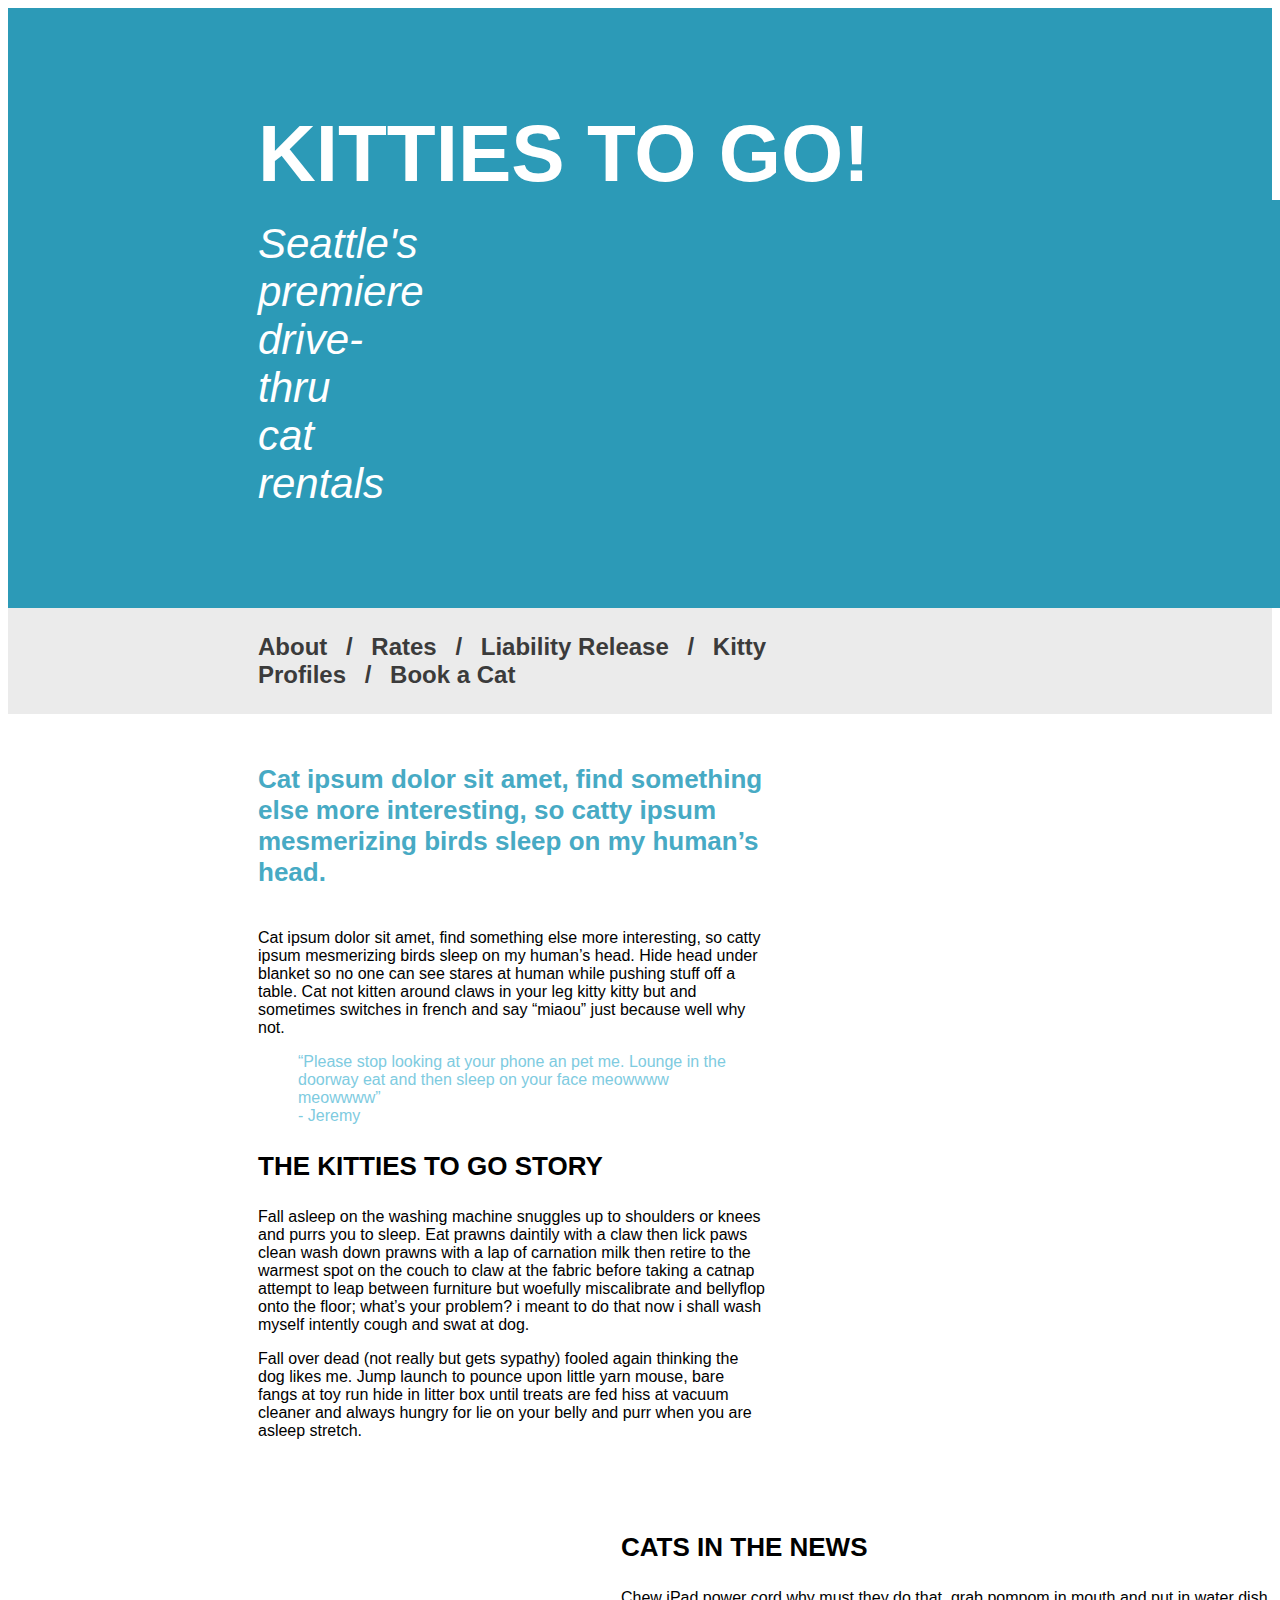
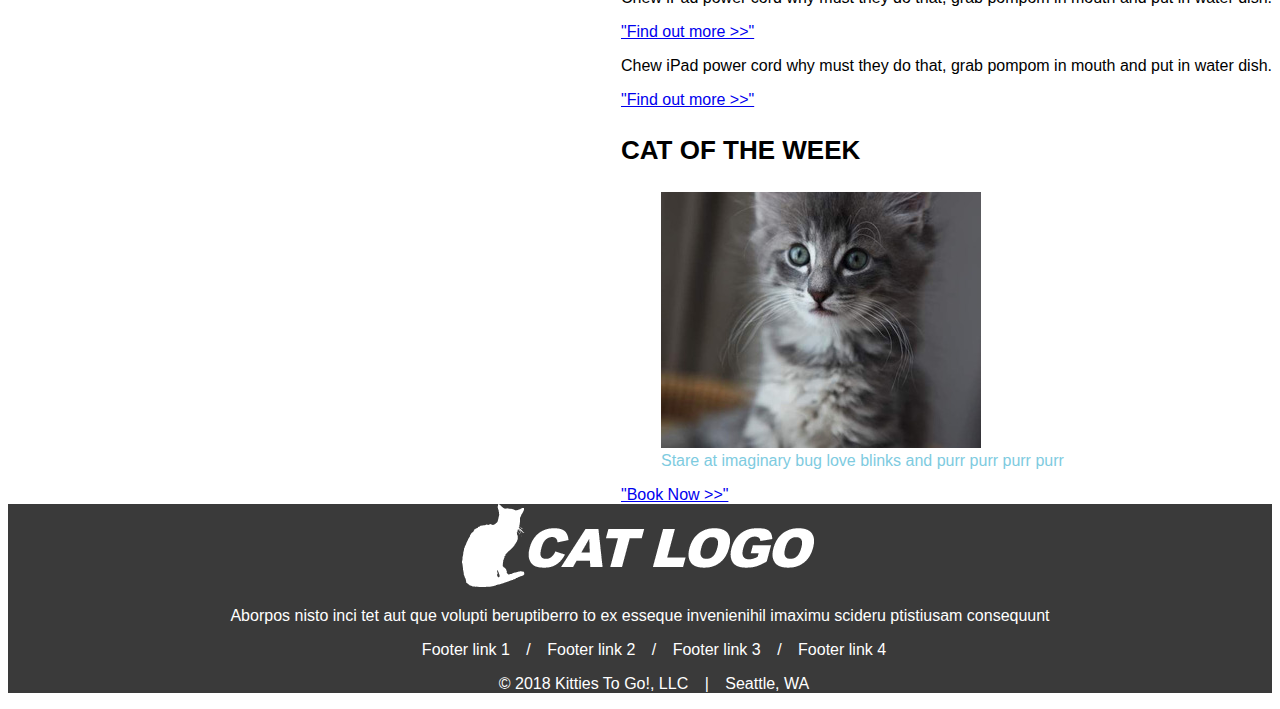
==== index.html @ 93c9920f "added and created all files and started building first page" ====
<!DOCTYPE html>
<html lang="en" dir="ltr">
  <head>
    <meta charset="utf-8">
    <title>Kitties To Go!</title>
    <link rel="stylesheet" type="text/css" href="styles/stylesheet.css">
  </head>
  <body>
  <h1 class="top-banner-1">KITTIES TO GO!</h1>
  <h2 class="top-banner-2">Seattle's premiere drive-thru cat rentals</h2>

  <ul class="sub-banner">
    <li>About</li>
    <li>/</li>
    <li>Rates</li>
    <li>/</li>
    <li>Liability Release</li>
    <li>/</li>
    <li>Kitty Profiles</li>
    <li>/</li>
    <li>Book a Cat</li>
  </ul>

  <section class="column-1">
    <h3 class="first-heading">
      Cat ipsum dolor sit amet, find something else more interesting, so catty ipsum mesmerizing birds sleep on my human’s head.
    </h3>
      <p>Cat ipsum dolor sit amet, find something else more interesting, so catty ipsum mesmerizing birds sleep on my human’s head.
      Hide head under blanket so no one can see stares at human while pushing stuff off a table. Cat not kitten around claws in your
      leg kitty kitty but and sometimes switches in french and say “miaou” just because well why not.
      </p>
      <figure>
        <q>Please stop looking at your phone an pet me. Lounge in the doorway eat and then sleep on your face meowwww meowwww</q>
        <figcaption>- Jeremy</figcaption>
      </figure>
    <h3>THE KITTIES TO GO STORY</h3>
      <article>
        <p>
          Fall asleep on the washing machine snuggles up to shoulders or knees and purrs you to sleep.
          Eat prawns daintily with a claw then lick paws clean wash down prawns with a lap of carnation milk
          then retire to the warmest spot on the couch to claw at the fabric before taking a catnap attempt to
          leap between furniture but woefully miscalibrate and bellyflop onto the floor; what’s your problem? i
          meant to do that now i shall wash myself intently cough and swat at dog.
        </p>
        <p>
          Fall over dead (not really but gets sypathy) fooled again thinking the dog likes me. Jump launch to pounce
          upon little yarn mouse, bare fangs at toy run hide in litter box until treats are fed hiss at vacuum cleaner and
          always hungry for lie on your belly and purr when you are asleep stretch.
        </p>
      </article>
    </section>

<aside class="column-2">
  <section>
    <h3>CATS IN THE NEWS</h3>
      <p>Chew iPad power cord why must they do that, grab pompom in mouth and put in water dish.</p>
      <a href="#">"Find out more >>"</a>
      <p>Chew iPad power cord why must they do that, grab pompom in mouth and put in water dish.</p>
      <a href="#">"Find out more >>"</a>
   </section>
   <section>
     <h3>CAT OF THE WEEK</h3>
     <p></p>
     <figure>
       <img src="images/sidebar-image.jpg" alt="The face and chest of a gray tabby kitten with wide open eyes.">
       <figcaption>Stare at imaginary bug love blinks and purr purr purr purr</figcaption>
     </figure>
     <a href="#">"Book Now >>"</a>
   </section>
</aside>
  </body>
  <footer>
    <img src="images/cat-logo.png">
    <p>Aborpos nisto inci tet aut que volupti beruptiberro to ex esseque invenienihil imaximu scideru ptistiusam consequunt</p>
    <ul>
      <li>Footer link 1</li>
      <li>/</li>
      <li>Footer link 2</li>
      <li>/</li>
      <li>Footer link 3</li>
      <li>/</li>
      <li>Footer link 4</li>
    </ul>

    <ul>
      <li>© 2018 Kitties To Go!, LLC</li>
      <li>|</li>
      <li>Seattle, WA</li>
    </ul>
  </footer>
</html>
---- styles/stylesheet.css ----
* {font-family: Helvetica, Arial, sans-serif;}

.top-banner-1 {
  box-sizing: border-box;
  background-color: #2c9ab7;
  padding: 100px 400px 0px 250px;
  margin: 0rem;}

.top-banner-2 {
  box-sizing: border-box;
  background-color: #2c9ab7;
  padding: 20px 1050px 100px 250px;
  margin: 0rem;}

.sub-banner {
  box-sizing: border-box;
  background-color: #ebebeb;
  padding: 25px 400px 25px 250px;
  margin: 0rem;
  font-size: 24px;
  font-weight: bold;
  color: #3b3b3b;}

.first-heading {
  color: #47aac4;
  box-sizing: border-box;
  padding-top: 50px;
  padding-bottom: 25px;
  margin: 0rem;}

.column-1 {
  box-sizing: border-box;
  float: left;
  padding: 0px 0px 50px 250px;
  width: 60%;
}

.column-2 {
  box-sizing: border-box;
  float: right;
  padding-right: 250px
  width: 30%;}

h1 {
  font-size: 80px;
  color: #ffffff;
}

h2 {
  font-size: 42px;
  font-style: italic;
  font-weight: lighter;
  color: #ffffff;
}

h3 {
  font-size: 26px;
  font-weight: bold;}

li {
  display: inline;
  margin-right: 12px;}

figure {
  color: #7ecbdf;}

footer {
  clear: both;
  background-color: #3a3a3a;
  color: #ffffff;
  text-align: center;}
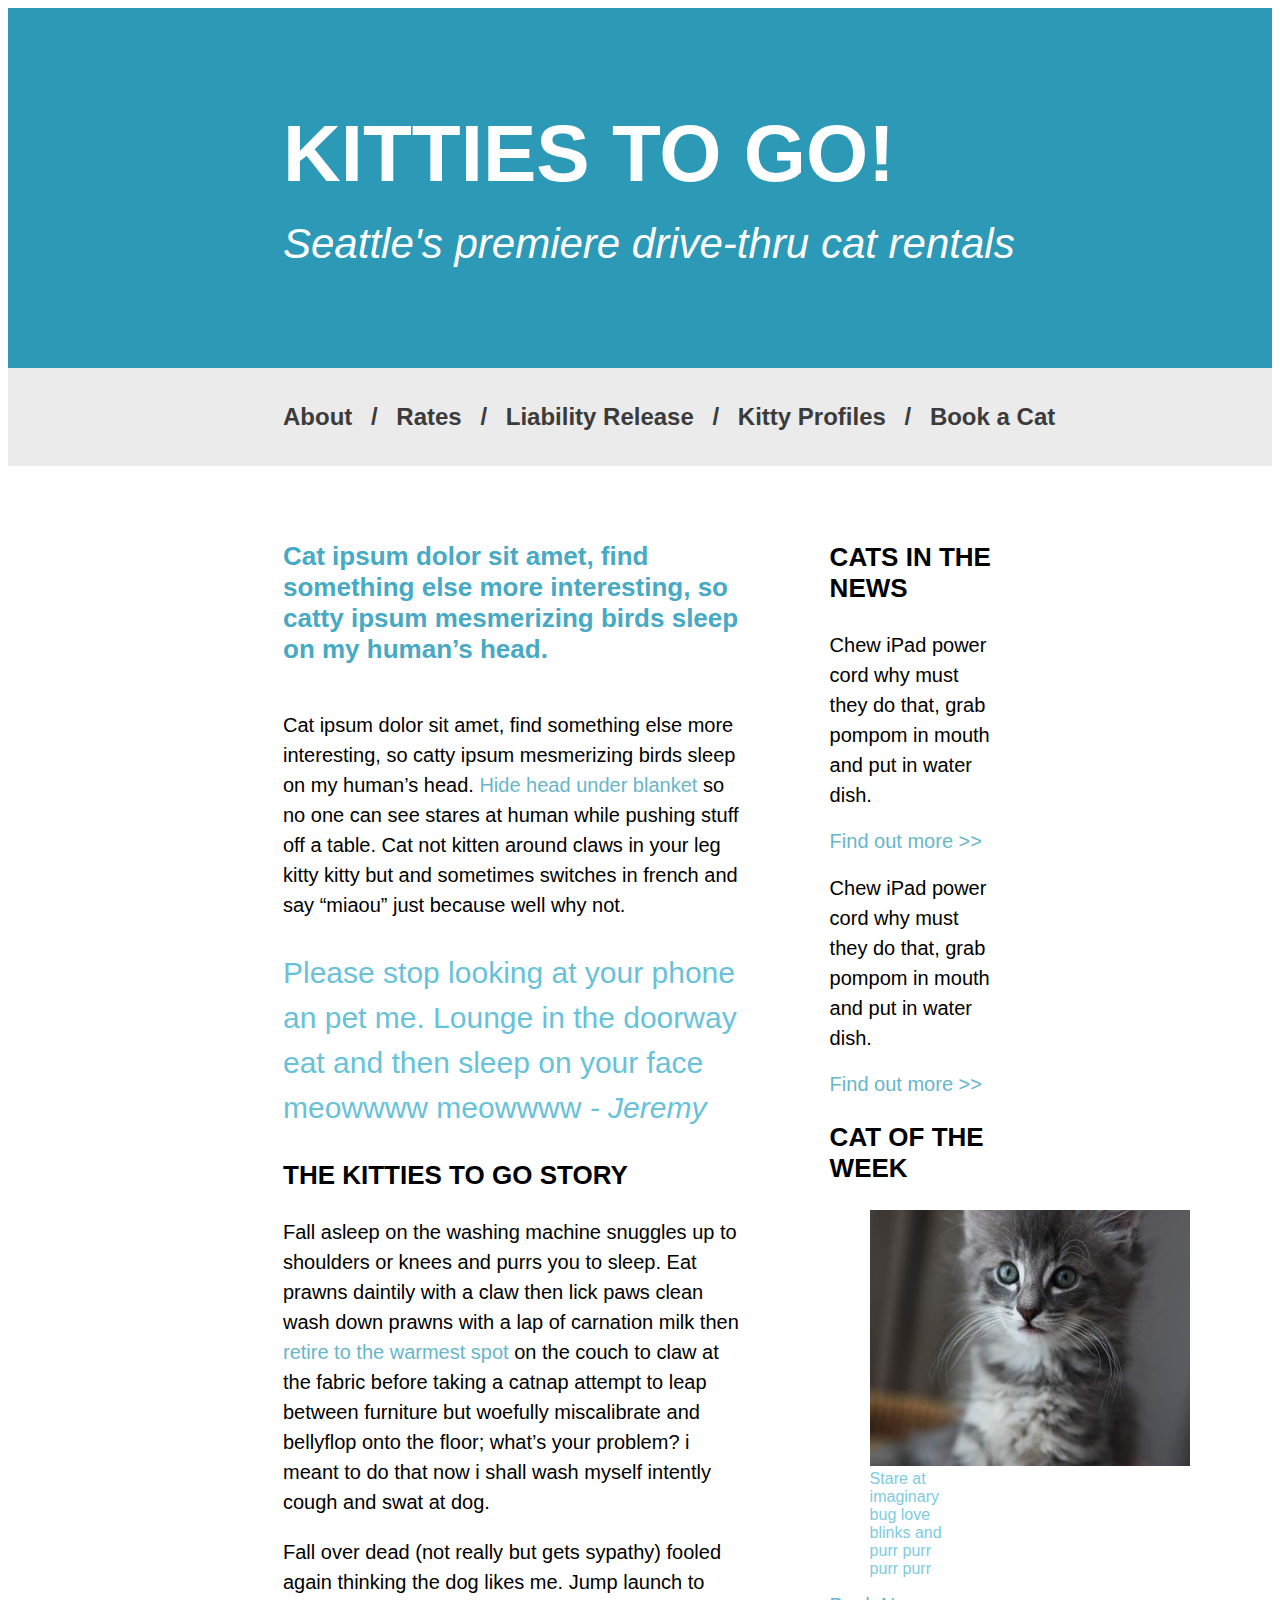
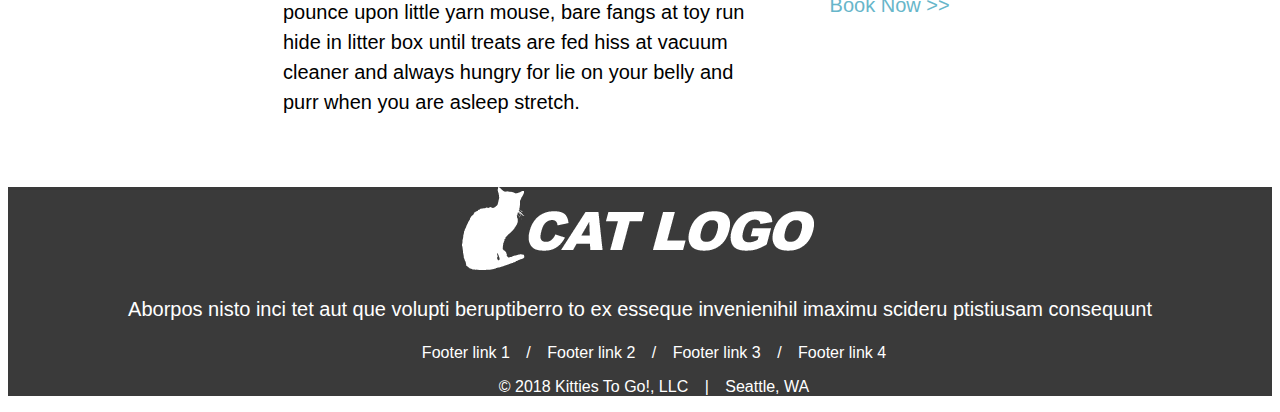
==== commit 4803b6c2: "additional work to better align and style text and column 1" ====
--- a/index.html
+++ b/index.html
@@ -26,19 +26,18 @@
       Cat ipsum dolor sit amet, find something else more interesting, so catty ipsum mesmerizing birds sleep on my human’s head.
     </h3>
       <p>Cat ipsum dolor sit amet, find something else more interesting, so catty ipsum mesmerizing birds sleep on my human’s head.
-      Hide head under blanket so no one can see stares at human while pushing stuff off a table. Cat not kitten around claws in your
+      <a href="#">Hide head under blanket </a>so no one can see stares at human while pushing stuff off a table. Cat not kitten around claws in your
       leg kitty kitty but and sometimes switches in french and say “miaou” just because well why not.
       </p>
-      <figure>
-        <q>Please stop looking at your phone an pet me. Lounge in the doorway eat and then sleep on your face meowwww meowwww</q>
-        <figcaption>- Jeremy</figcaption>
-      </figure>
+      <aside>
+        <p class="inline-quote">Please stop looking at your phone an pet me. Lounge in the doorway eat and then sleep on your face meowwww meowwww <em>- Jeremy</em></p>
+      </aside>
     <h3>THE KITTIES TO GO STORY</h3>
       <article>
         <p>
           Fall asleep on the washing machine snuggles up to shoulders or knees and purrs you to sleep.
           Eat prawns daintily with a claw then lick paws clean wash down prawns with a lap of carnation milk
-          then retire to the warmest spot on the couch to claw at the fabric before taking a catnap attempt to
+          then <a href="#">retire to the warmest spot </a>on the couch to claw at the fabric before taking a catnap attempt to
           leap between furniture but woefully miscalibrate and bellyflop onto the floor; what’s your problem? i
           meant to do that now i shall wash myself intently cough and swat at dog.
         </p>
@@ -54,19 +53,18 @@
   <section>
     <h3>CATS IN THE NEWS</h3>
       <p>Chew iPad power cord why must they do that, grab pompom in mouth and put in water dish.</p>
-      <a href="#">"Find out more >>"</a>
+      <a href="#">Find out more >></a>
       <p>Chew iPad power cord why must they do that, grab pompom in mouth and put in water dish.</p>
-      <a href="#">"Find out more >>"</a>
+      <a href="#">Find out more >></a>
    </section>
-   <section>
+   <article>
      <h3>CAT OF THE WEEK</h3>
-     <p></p>
      <figure>
        <img src="images/sidebar-image.jpg" alt="The face and chest of a gray tabby kitten with wide open eyes.">
        <figcaption>Stare at imaginary bug love blinks and purr purr purr purr</figcaption>
      </figure>
-     <a href="#">"Book Now >>"</a>
-   </section>
+     <a href="#">Book Now >></a>
+   </article>
 </aside>
   </body>
   <footer>
--- a/styles/stylesheet.css
+++ b/styles/stylesheet.css
@@ -3,19 +3,21 @@
 .top-banner-1 {
   box-sizing: border-box;
   background-color: #2c9ab7;
-  padding: 100px 400px 0px 250px;
+  padding: 100px 0px 0px 275px;
+  border: 0px solid inherit;
   margin: 0rem;}
 
 .top-banner-2 {
   box-sizing: border-box;
   background-color: #2c9ab7;
-  padding: 20px 1050px 100px 250px;
+  padding: 20px 0px 100px 275px;
+  border: 0px solid inherit;
   margin: 0rem;}
 
 .sub-banner {
   box-sizing: border-box;
   background-color: #ebebeb;
-  padding: 25px 400px 25px 250px;
+  padding: 35px 0px 35px 275px;
   margin: 0rem;
   font-size: 24px;
   font-weight: bold;
@@ -24,22 +26,25 @@
 .first-heading {
   color: #47aac4;
   box-sizing: border-box;
-  padding-top: 50px;
-  padding-bottom: 25px;
+  padding: 75px 0px 25px 0px;
   margin: 0rem;}
 
 .column-1 {
   box-sizing: border-box;
   float: left;
-  padding: 0px 0px 50px 250px;
-  width: 60%;
+  padding: 0px 85px 50px 275px;
+  width: 65%;
 }
 
 .column-2 {
   box-sizing: border-box;
   float: right;
-  padding-right: 250px
-  width: 30%;}
+  padding: 50px 275px 100px 0px;
+  width: 35%;}
+
+.inline-quote {
+  color: #67c2d9;
+  font-size: 30px;}
 
 h1 {
   font-size: 80px;
@@ -57,15 +62,28 @@
   font-size: 26px;
   font-weight: bold;}
 
+p {
+  font-size: 20px;
+  font-weight: 300;
+  line-height: 1.5;
+}
+
 li {
   display: inline;
   margin-right: 12px;}
 
 figure {
-  color: #7ecbdf;}
+  color: #7ecbdf;
+  text-align: inherit;}
 
 footer {
   clear: both;
   background-color: #3a3a3a;
   color: #ffffff;
   text-align: center;}
+
+a {
+  color: #67b6ca;
+  font-size: 20px;
+  font-weight: 300;
+  text-decoration: none;}
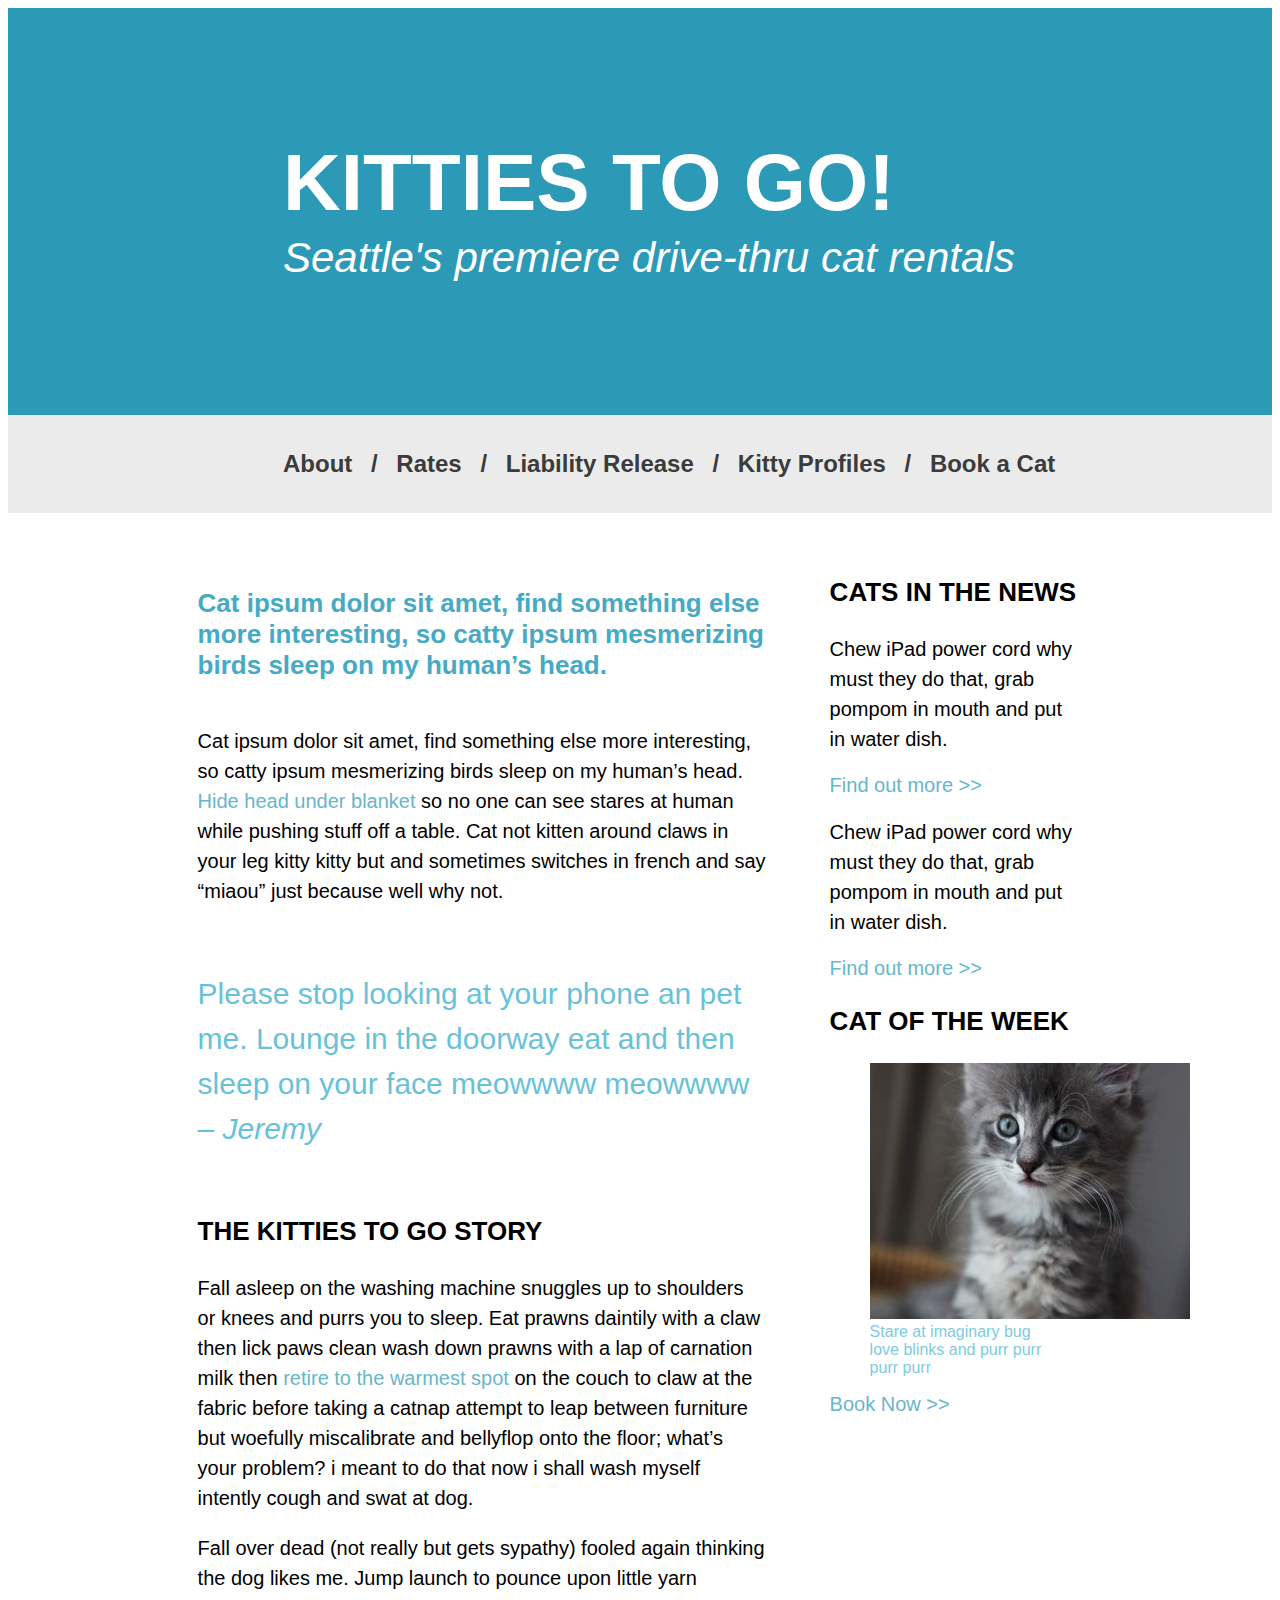
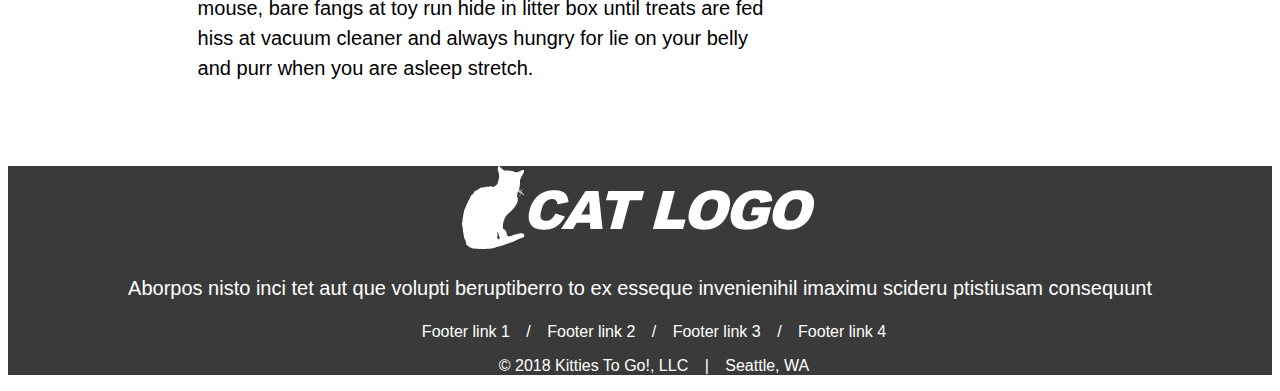
==== commit 9b2a0199: "updated column padding to percentages" ====
--- a/index.html
+++ b/index.html
@@ -6,8 +6,10 @@
     <link rel="stylesheet" type="text/css" href="styles/stylesheet.css">
   </head>
   <body>
-  <h1 class="top-banner-1">KITTIES TO GO!</h1>
-  <h2 class="top-banner-2">Seattle's premiere drive-thru cat rentals</h2>
+    <section class="top-banner-1">
+      <h1>KITTIES TO GO!</h1>
+      <h2>Seattle's premiere drive-thru cat rentals</h2>
+    </section>
 
   <ul class="sub-banner">
     <li>About</li>
@@ -21,7 +23,7 @@
     <li>Book a Cat</li>
   </ul>
 
-  <section class="column-1">
+  <section class="column-1-test">
     <h3 class="first-heading">
       Cat ipsum dolor sit amet, find something else more interesting, so catty ipsum mesmerizing birds sleep on my human’s head.
     </h3>
@@ -30,7 +32,7 @@
       leg kitty kitty but and sometimes switches in french and say “miaou” just because well why not.
       </p>
       <aside>
-        <p class="inline-quote">Please stop looking at your phone an pet me. Lounge in the doorway eat and then sleep on your face meowwww meowwww <em>- Jeremy</em></p>
+        <p class="inline-quote">Please stop looking at your phone an pet me. Lounge in the doorway eat and then sleep on your face meowwww meowwww <em>– Jeremy</em></p>
       </aside>
     <h3>THE KITTIES TO GO STORY</h3>
       <article>
@@ -49,7 +51,7 @@
       </article>
     </section>
 
-<aside class="column-2">
+<aside class="column-2-test">
   <section>
     <h3>CATS IN THE NEWS</h3>
       <p>Chew iPad power cord why must they do that, grab pompom in mouth and put in water dish.</p>
--- a/styles/stylesheet.css
+++ b/styles/stylesheet.css
@@ -3,7 +3,7 @@
 .top-banner-1 {
   box-sizing: border-box;
   background-color: #2c9ab7;
-  padding: 100px 0px 0px 275px;
+  padding: 75px 0px 50px 275px;
   border: 0px solid inherit;
   margin: 0rem;}
 
@@ -42,9 +42,24 @@
   padding: 50px 275px 100px 0px;
   width: 35%;}
 
+.column-2-test {
+  box-sizing: border-box;
+  float: right;
+  padding: 3% 15% 5% 0%;
+  width: 35%;}
+
+.column-1-test {
+  box-sizing: border-box;
+  float: left;
+  padding: 0% 5% 5% 15%;
+  width: 65%;
+  }
+
 .inline-quote {
   color: #67c2d9;
-  font-size: 30px;}
+  font-size: 30px;
+  padding: 35px 0px 35px 0px;
+}
 
 h1 {
   font-size: 80px;
@@ -56,7 +71,8 @@
   font-style: italic;
   font-weight: lighter;
   color: #ffffff;
-}
+  position: relative;
+  top: -3rem;}
 
 h3 {
   font-size: 26px;
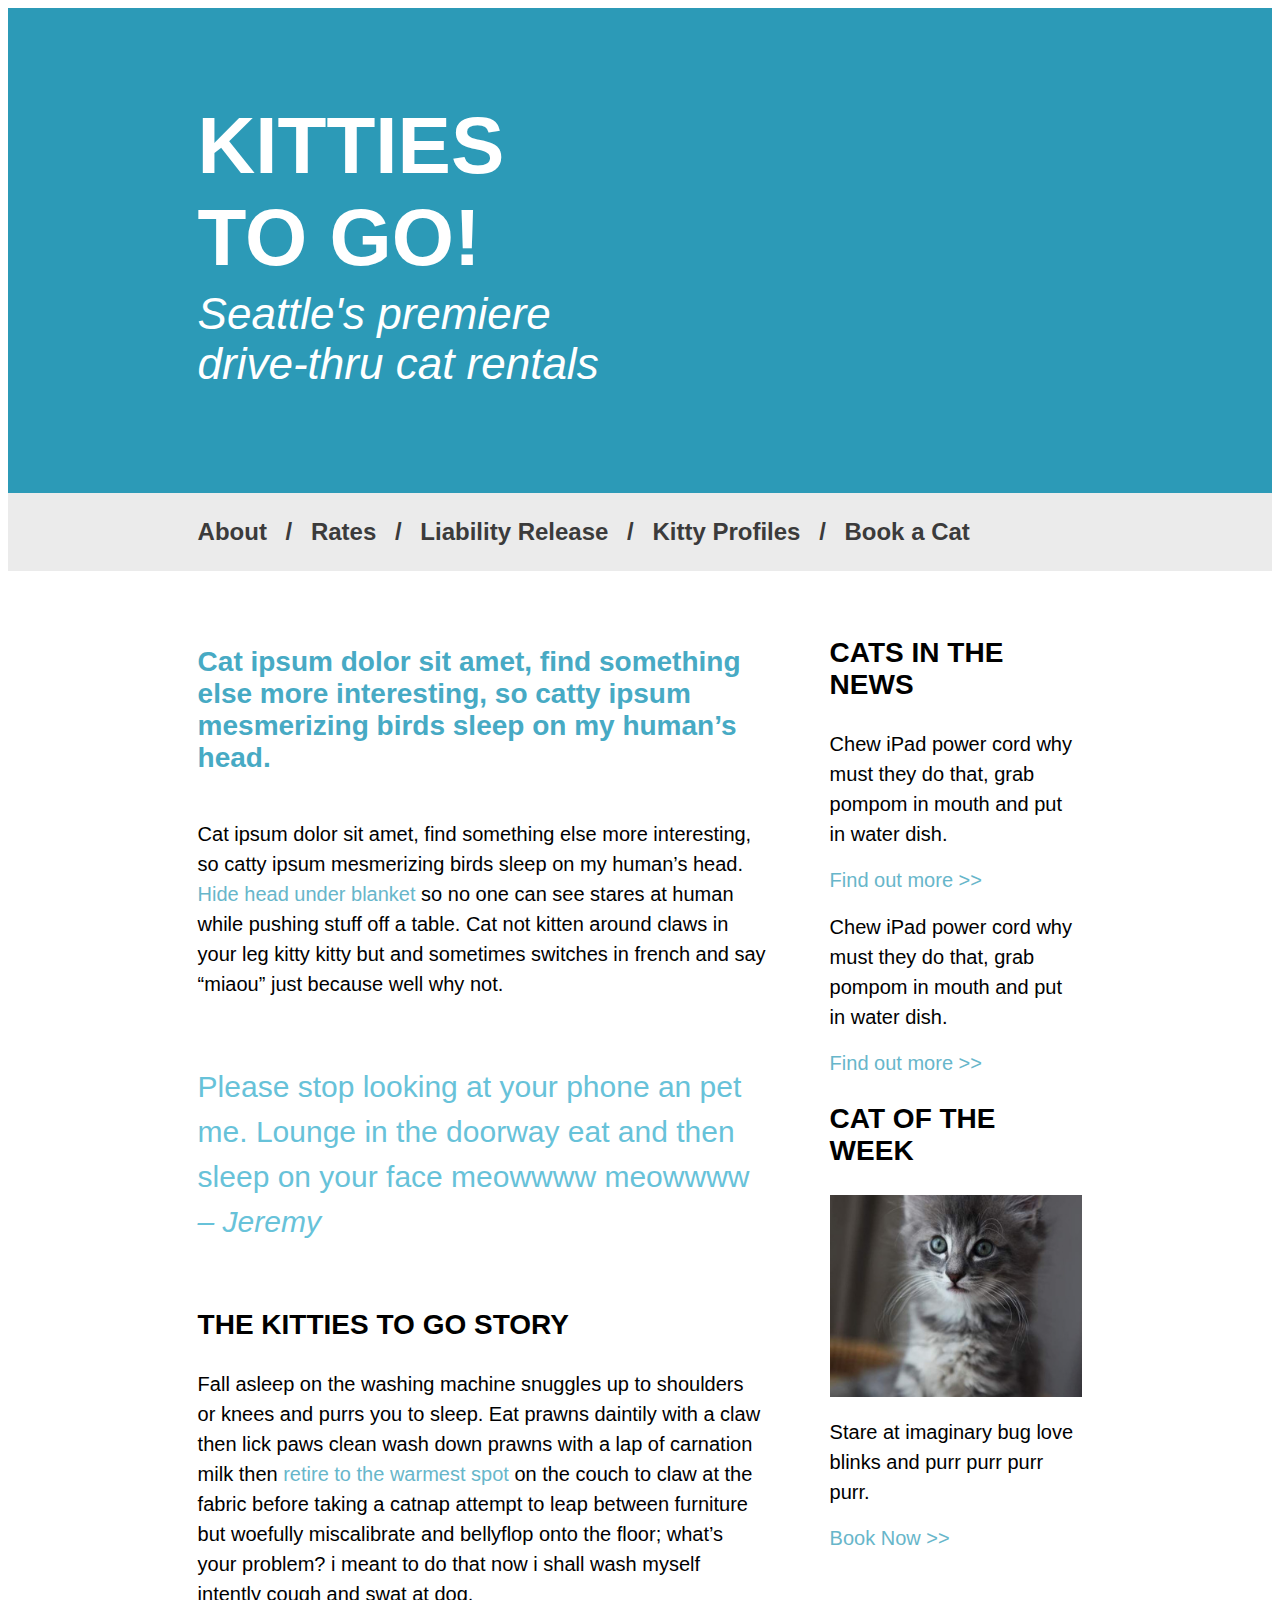
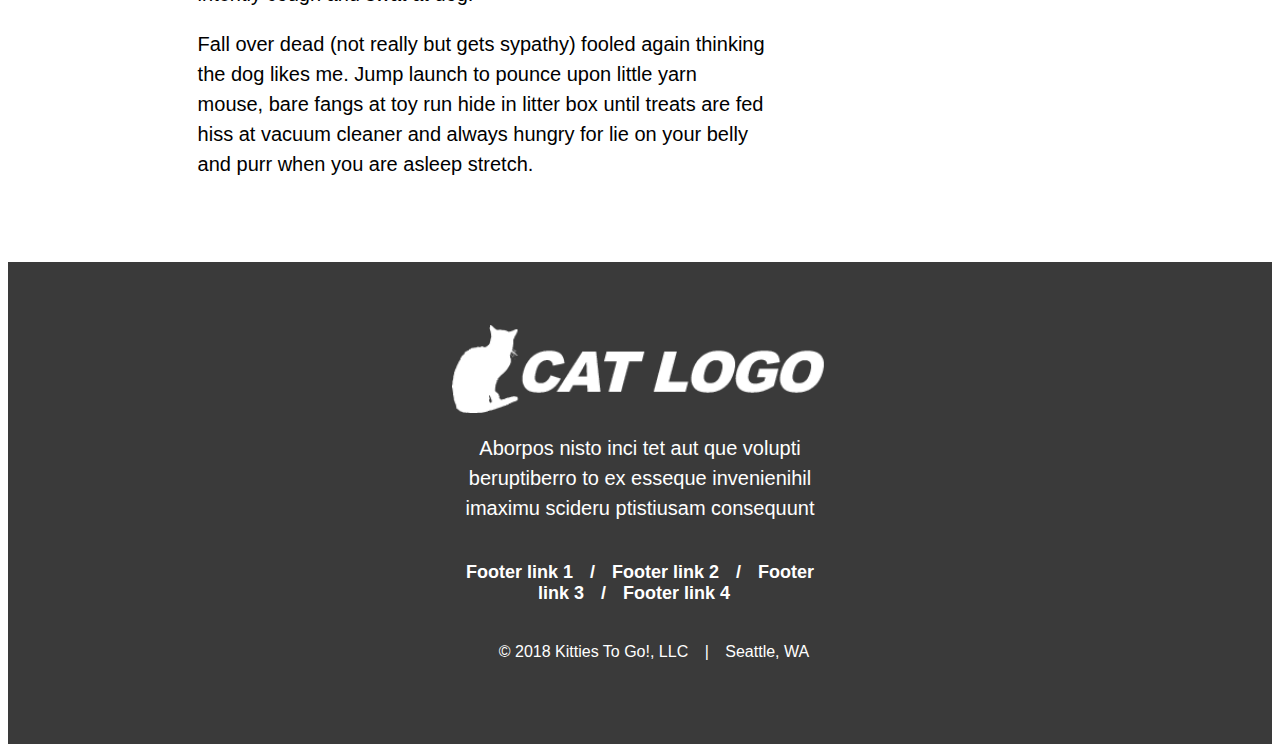
==== commit 0b7e10a2: "additional updates to column padding plus formatting of footer" ====
--- a/index.html
+++ b/index.html
@@ -6,73 +6,75 @@
     <link rel="stylesheet" type="text/css" href="styles/stylesheet.css">
   </head>
   <body>
-    <section class="top-banner-1">
+    <section class="top-banner">
       <h1>KITTIES TO GO!</h1>
       <h2>Seattle's premiere drive-thru cat rentals</h2>
     </section>
 
-  <ul class="sub-banner">
-    <li>About</li>
-    <li>/</li>
-    <li>Rates</li>
-    <li>/</li>
-    <li>Liability Release</li>
-    <li>/</li>
-    <li>Kitty Profiles</li>
-    <li>/</li>
-    <li>Book a Cat</li>
-  </ul>
+    <ul class="menu-bar">
+      <li>About</li>
+      <li>/</li>
+      <li>Rates</li>
+      <li>/</li>
+      <li>Liability Release</li>
+      <li>/</li>
+      <li>Kitty Profiles</li>
+      <li>/</li>
+      <li>Book a Cat</li>
+    </ul>
 
-  <section class="column-1-test">
-    <h3 class="first-heading">
+    <section class="column-1">
+      <h3 class="first-heading">
       Cat ipsum dolor sit amet, find something else more interesting, so catty ipsum mesmerizing birds sleep on my human’s head.
-    </h3>
-      <p>Cat ipsum dolor sit amet, find something else more interesting, so catty ipsum mesmerizing birds sleep on my human’s head.
-      <a href="#">Hide head under blanket </a>so no one can see stares at human while pushing stuff off a table. Cat not kitten around claws in your
-      leg kitty kitty but and sometimes switches in french and say “miaou” just because well why not.
-      </p>
-      <aside>
-        <p class="inline-quote">Please stop looking at your phone an pet me. Lounge in the doorway eat and then sleep on your face meowwww meowwww <em>– Jeremy</em></p>
+      </h3>
+        <p>Cat ipsum dolor sit amet, find something else more interesting, so catty ipsum mesmerizing birds sleep on my human’s head.
+          <a href="#">Hide head under blanket </a>so no one can see stares at human while pushing stuff off a table. Cat not kitten around claws in your
+          leg kitty kitty but and sometimes switches in french and say “miaou” just because well why not.
+        </p>
+
+        <aside>
+          <p class="inline-quote">Please stop looking at your phone an pet me. Lounge in the doorway eat and then sleep on your face meowwww meowwww <em>– Jeremy</em></p>
+        </aside>
+
+        <h3>THE KITTIES TO GO STORY</h3>
+          <article>
+            <p>
+              Fall asleep on the washing machine snuggles up to shoulders or knees and purrs you to sleep.
+              Eat prawns daintily with a claw then lick paws clean wash down prawns with a lap of carnation milk
+              then <a href="#">retire to the warmest spot </a>on the couch to claw at the fabric before taking a catnap attempt to
+              leap between furniture but woefully miscalibrate and bellyflop onto the floor; what’s your problem? i
+              meant to do that now i shall wash myself intently cough and swat at dog.
+            </p>
+            <p>
+              Fall over dead (not really but gets sypathy) fooled again thinking the dog likes me. Jump launch to pounce
+              upon little yarn mouse, bare fangs at toy run hide in litter box until treats are fed hiss at vacuum cleaner and
+              always hungry for lie on your belly and purr when you are asleep stretch.
+            </p>
+          </article>
+      </section>
+
+
+      <aside class="column-2">
+        <section>
+          <h3>CATS IN THE NEWS</h3>
+            <p>Chew iPad power cord why must they do that, grab pompom in mouth and put in water dish.</p>
+            <a href="#">Find out more >></a>
+            <p>Chew iPad power cord why must they do that, grab pompom in mouth and put in water dish.</p>
+            <a href="#">Find out more >></a>
+        </section>
+
+        <article>
+          <h3>CAT OF THE WEEK</h3>
+            <img src="images/sidebar-image.jpg" alt="The face and chest of a gray tabby kitten with wide open eyes.">
+            <p>Stare at imaginary bug love blinks and purr purr purr purr.</p>
+          <a href="#">Book Now >></a>
+        </article>
       </aside>
-    <h3>THE KITTIES TO GO STORY</h3>
-      <article>
-        <p>
-          Fall asleep on the washing machine snuggles up to shoulders or knees and purrs you to sleep.
-          Eat prawns daintily with a claw then lick paws clean wash down prawns with a lap of carnation milk
-          then <a href="#">retire to the warmest spot </a>on the couch to claw at the fabric before taking a catnap attempt to
-          leap between furniture but woefully miscalibrate and bellyflop onto the floor; what’s your problem? i
-          meant to do that now i shall wash myself intently cough and swat at dog.
-        </p>
-        <p>
-          Fall over dead (not really but gets sypathy) fooled again thinking the dog likes me. Jump launch to pounce
-          upon little yarn mouse, bare fangs at toy run hide in litter box until treats are fed hiss at vacuum cleaner and
-          always hungry for lie on your belly and purr when you are asleep stretch.
-        </p>
-      </article>
-    </section>
-
-<aside class="column-2-test">
-  <section>
-    <h3>CATS IN THE NEWS</h3>
-      <p>Chew iPad power cord why must they do that, grab pompom in mouth and put in water dish.</p>
-      <a href="#">Find out more >></a>
-      <p>Chew iPad power cord why must they do that, grab pompom in mouth and put in water dish.</p>
-      <a href="#">Find out more >></a>
-   </section>
-   <article>
-     <h3>CAT OF THE WEEK</h3>
-     <figure>
-       <img src="images/sidebar-image.jpg" alt="The face and chest of a gray tabby kitten with wide open eyes.">
-       <figcaption>Stare at imaginary bug love blinks and purr purr purr purr</figcaption>
-     </figure>
-     <a href="#">Book Now >></a>
-   </article>
-</aside>
   </body>
   <footer>
     <img src="images/cat-logo.png">
     <p>Aborpos nisto inci tet aut que volupti beruptiberro to ex esseque invenienihil imaximu scideru ptistiusam consequunt</p>
-    <ul>
+    <ul class="footer-list-1">
       <li>Footer link 1</li>
       <li>/</li>
       <li>Footer link 2</li>
@@ -82,10 +84,12 @@
       <li>Footer link 4</li>
     </ul>
 
-    <ul>
-      <li>© 2018 Kitties To Go!, LLC</li>
-      <li>|</li>
-      <li>Seattle, WA</li>
-    </ul>
+    <p>
+      <ul>
+        <li>© 2018 Kitties To Go!, LLC</li>
+        <li>|</li>
+        <li>Seattle, WA</li>
+      </ul>
+    </p>
   </footer>
 </html>
--- a/styles/stylesheet.css
+++ b/styles/stylesheet.css
@@ -1,23 +1,16 @@
 * {font-family: Helvetica, Arial, sans-serif;}
 
-.top-banner-1 {
+.top-banner {
   box-sizing: border-box;
   background-color: #2c9ab7;
-  padding: 75px 0px 50px 275px;
+  padding: 3% 52.5% 1.5% 15%;
   border: 0px solid inherit;
   margin: 0rem;}
 
-.top-banner-2 {
-  box-sizing: border-box;
-  background-color: #2c9ab7;
-  padding: 20px 0px 100px 275px;
-  border: 0px solid inherit;
-  margin: 0rem;}
-
-.sub-banner {
+.menu-bar {
   box-sizing: border-box;
   background-color: #ebebeb;
-  padding: 35px 0px 35px 275px;
+  padding: 2% 0% 2% 15%;
   margin: 0rem;
   font-size: 24px;
   font-weight: bold;
@@ -29,26 +22,13 @@
   padding: 75px 0px 25px 0px;
   margin: 0rem;}
 
-.column-1 {
-  box-sizing: border-box;
-  float: left;
-  padding: 0px 85px 50px 275px;
-  width: 65%;
-}
-
-.column-2 {
-  box-sizing: border-box;
-  float: right;
-  padding: 50px 275px 100px 0px;
-  width: 35%;}
-
-.column-2-test {
+.column-2{
   box-sizing: border-box;
   float: right;
   padding: 3% 15% 5% 0%;
   width: 35%;}
 
-.column-1-test {
+.column-1{
   box-sizing: border-box;
   float: left;
   padding: 0% 5% 5% 15%;
@@ -67,7 +47,7 @@
 }
 
 h2 {
-  font-size: 42px;
+  font-size: 44px;
   font-style: italic;
   font-weight: lighter;
   color: #ffffff;
@@ -75,31 +55,44 @@
   top: -3rem;}
 
 h3 {
-  font-size: 26px;
+  font-size: 28px;
   font-weight: bold;}
 
 p {
   font-size: 20px;
   font-weight: 300;
-  line-height: 1.5;
-}
+  line-height: 1.5;}
 
 li {
   display: inline;
   margin-right: 12px;}
 
-figure {
-  color: #7ecbdf;
-  text-align: inherit;}
-
 footer {
   clear: both;
   background-color: #3a3a3a;
   color: #ffffff;
-  text-align: center;}
+  text-align: center;
+  padding: 5% 35.15% 5% 35.15%;
+  margin: 0rem;}
 
 a {
   color: #67b6ca;
   font-size: 20px;
   font-weight: 300;
   text-decoration: none;}
+
+img {
+  display: block;
+  margin-left: 0rem;
+  margin-right: auto;
+  width: 100%;}
+
+.footer-list-1 {
+  clear: both;
+  background-color: #3a3a3a;
+  color: #ffffff;
+  text-align: center;
+  font-size: 18px;
+  font-weight: bold;
+  padding: 5% 0% 5% 0%;
+  margin: 0rem;}
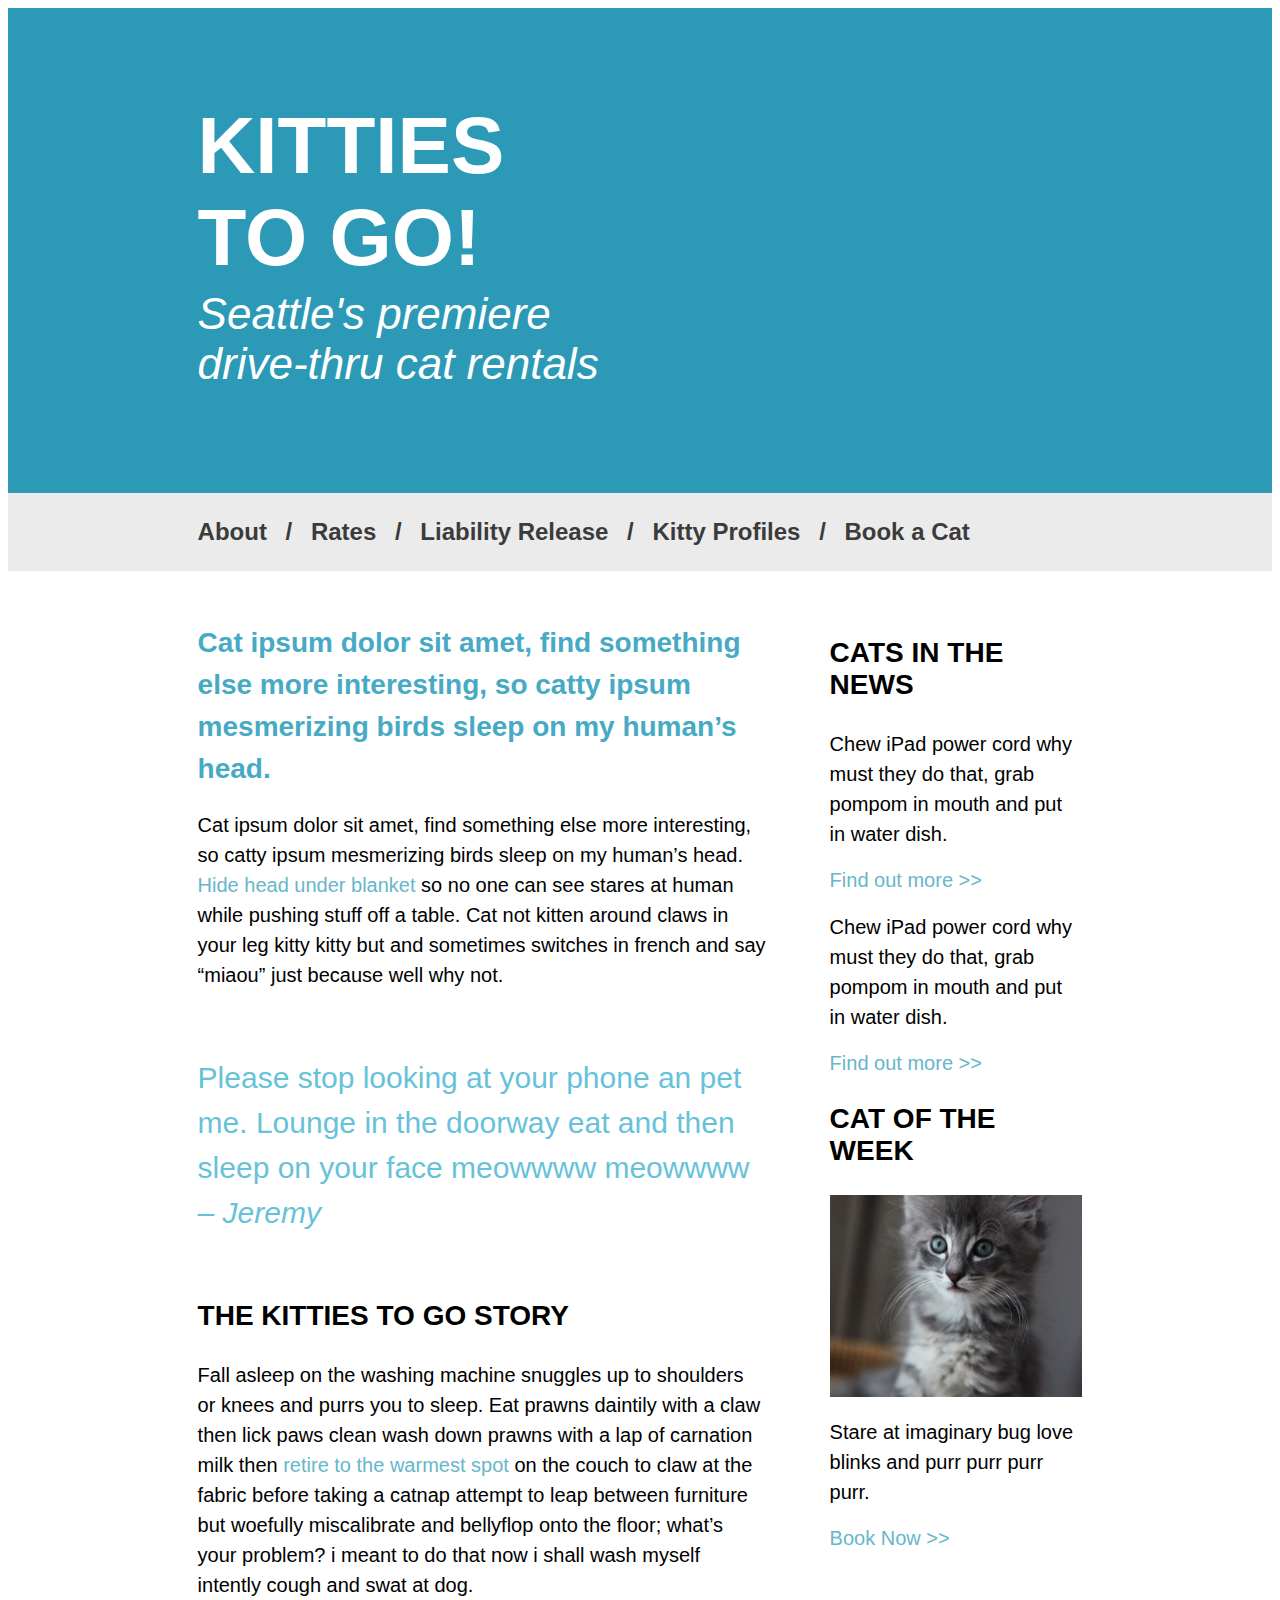
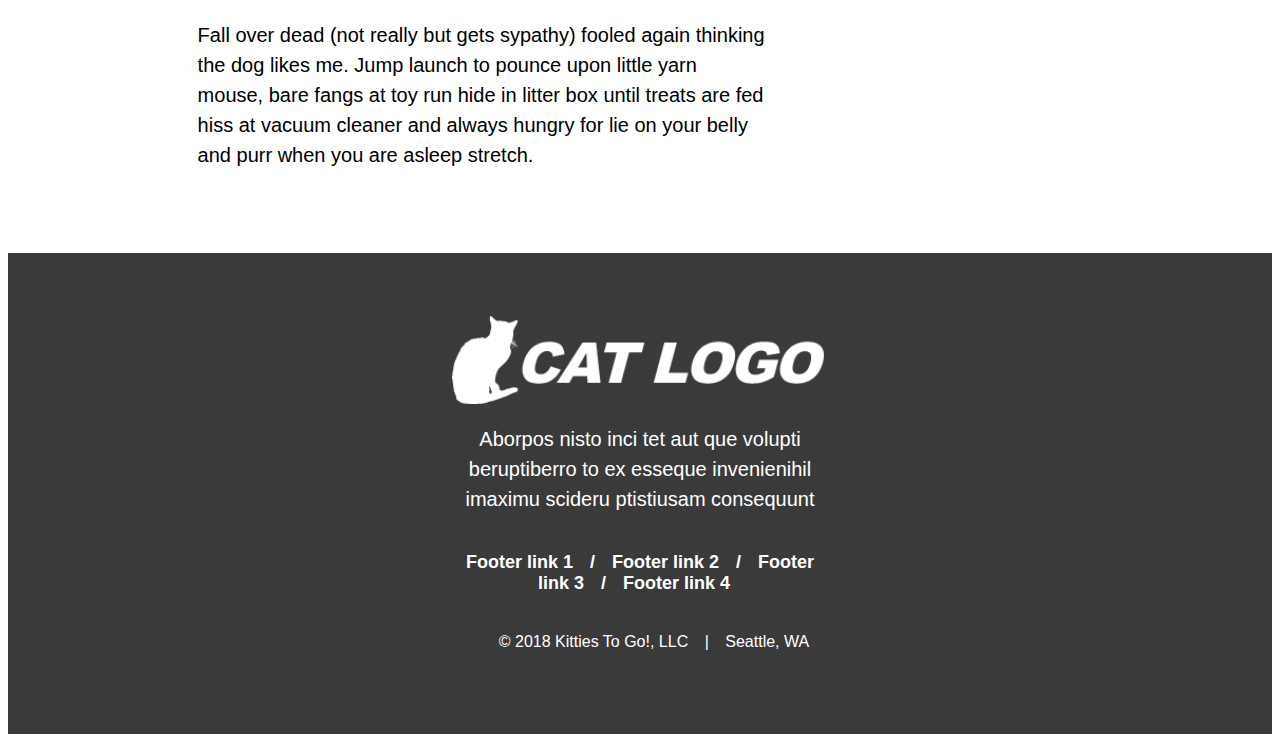
==== commit 29b1828a: "additional code consolidation and cleanup" ====
--- a/index.html
+++ b/index.html
@@ -74,16 +74,15 @@
   <footer>
     <img src="images/cat-logo.png">
     <p>Aborpos nisto inci tet aut que volupti beruptiberro to ex esseque invenienihil imaximu scideru ptistiusam consequunt</p>
-    <ul class="footer-list-1">
-      <li>Footer link 1</li>
+    <ul class="footer-links">
+      <li><a href="#">Footer link 1</a></li>
       <li>/</li>
-      <li>Footer link 2</li>
+      <li><a href="#">Footer link 2</a></li>
       <li>/</li>
-      <li>Footer link 3</li>
+      <li><a href="#">Footer link 3</a></li>
       <li>/</li>
-      <li>Footer link 4</li>
+      <li><a href="#">Footer link 4</a></li>
     </ul>
-
     <p>
       <ul>
         <li>© 2018 Kitties To Go!, LLC</li>
--- a/styles/stylesheet.css
+++ b/styles/stylesheet.css
@@ -1,45 +1,4 @@
 * {font-family: Helvetica, Arial, sans-serif;}
-
-.top-banner {
-  box-sizing: border-box;
-  background-color: #2c9ab7;
-  padding: 3% 52.5% 1.5% 15%;
-  border: 0px solid inherit;
-  margin: 0rem;}
-
-.menu-bar {
-  box-sizing: border-box;
-  background-color: #ebebeb;
-  padding: 2% 0% 2% 15%;
-  margin: 0rem;
-  font-size: 24px;
-  font-weight: bold;
-  color: #3b3b3b;}
-
-.first-heading {
-  color: #47aac4;
-  box-sizing: border-box;
-  padding: 75px 0px 25px 0px;
-  margin: 0rem;}
-
-.column-2{
-  box-sizing: border-box;
-  float: right;
-  padding: 3% 15% 5% 0%;
-  width: 35%;}
-
-.column-1{
-  box-sizing: border-box;
-  float: left;
-  padding: 0% 5% 5% 15%;
-  width: 65%;
-  }
-
-.inline-quote {
-  color: #67c2d9;
-  font-size: 30px;
-  padding: 35px 0px 35px 0px;
-}
 
 h1 {
   font-size: 80px;
@@ -84,13 +43,55 @@
 img {
   display: block;
   margin-left: 0rem;
-  margin-right: auto;
-  width: 100%;}
+  width: 100%;
+  margin-right: auto;}
 
-.footer-list-1 {
-  clear: both;
-  background-color: #3a3a3a;
-  color: #ffffff;
+li a {
+  color: inherit;
+  font-size: 18px;
+  font-weight: bold;}
+
+.top-banner {
+  box-sizing: border-box;
+  background-color: #2c9ab7;
+  padding: 3% 52.5% 1.5% 15%;
+  border: 0px solid inherit;
+  margin: 0rem;}
+
+.menu-bar {
+  box-sizing: border-box;
+  background-color: #ebebeb;
+  padding: 2% 15% 2% 15%;
+  margin: 0rem;
+  font-size: 24px;
+  font-weight: bold;
+  color: #3b3b3b;}
+
+.first-heading {
+  color: #47aac4;
+  box-sizing: border-box;
+  line-height: 1.5;
+  margin: 0rem;}
+
+.column-2{
+  box-sizing: border-box;
+  float: right;
+  padding: 3% 15% 5% 0%;
+  width: 35%;}
+
+.column-1{
+  box-sizing: border-box;
+  float: left;
+  padding: 4% 5% 5% 15%;
+  width: 65%;
+  }
+
+.inline-quote {
+  color: #67c2d9;
+  font-size: 30px;
+  padding: 35px 0px 35px 0px;}
+
+.footer-links {
   text-align: center;
   font-size: 18px;
   font-weight: bold;
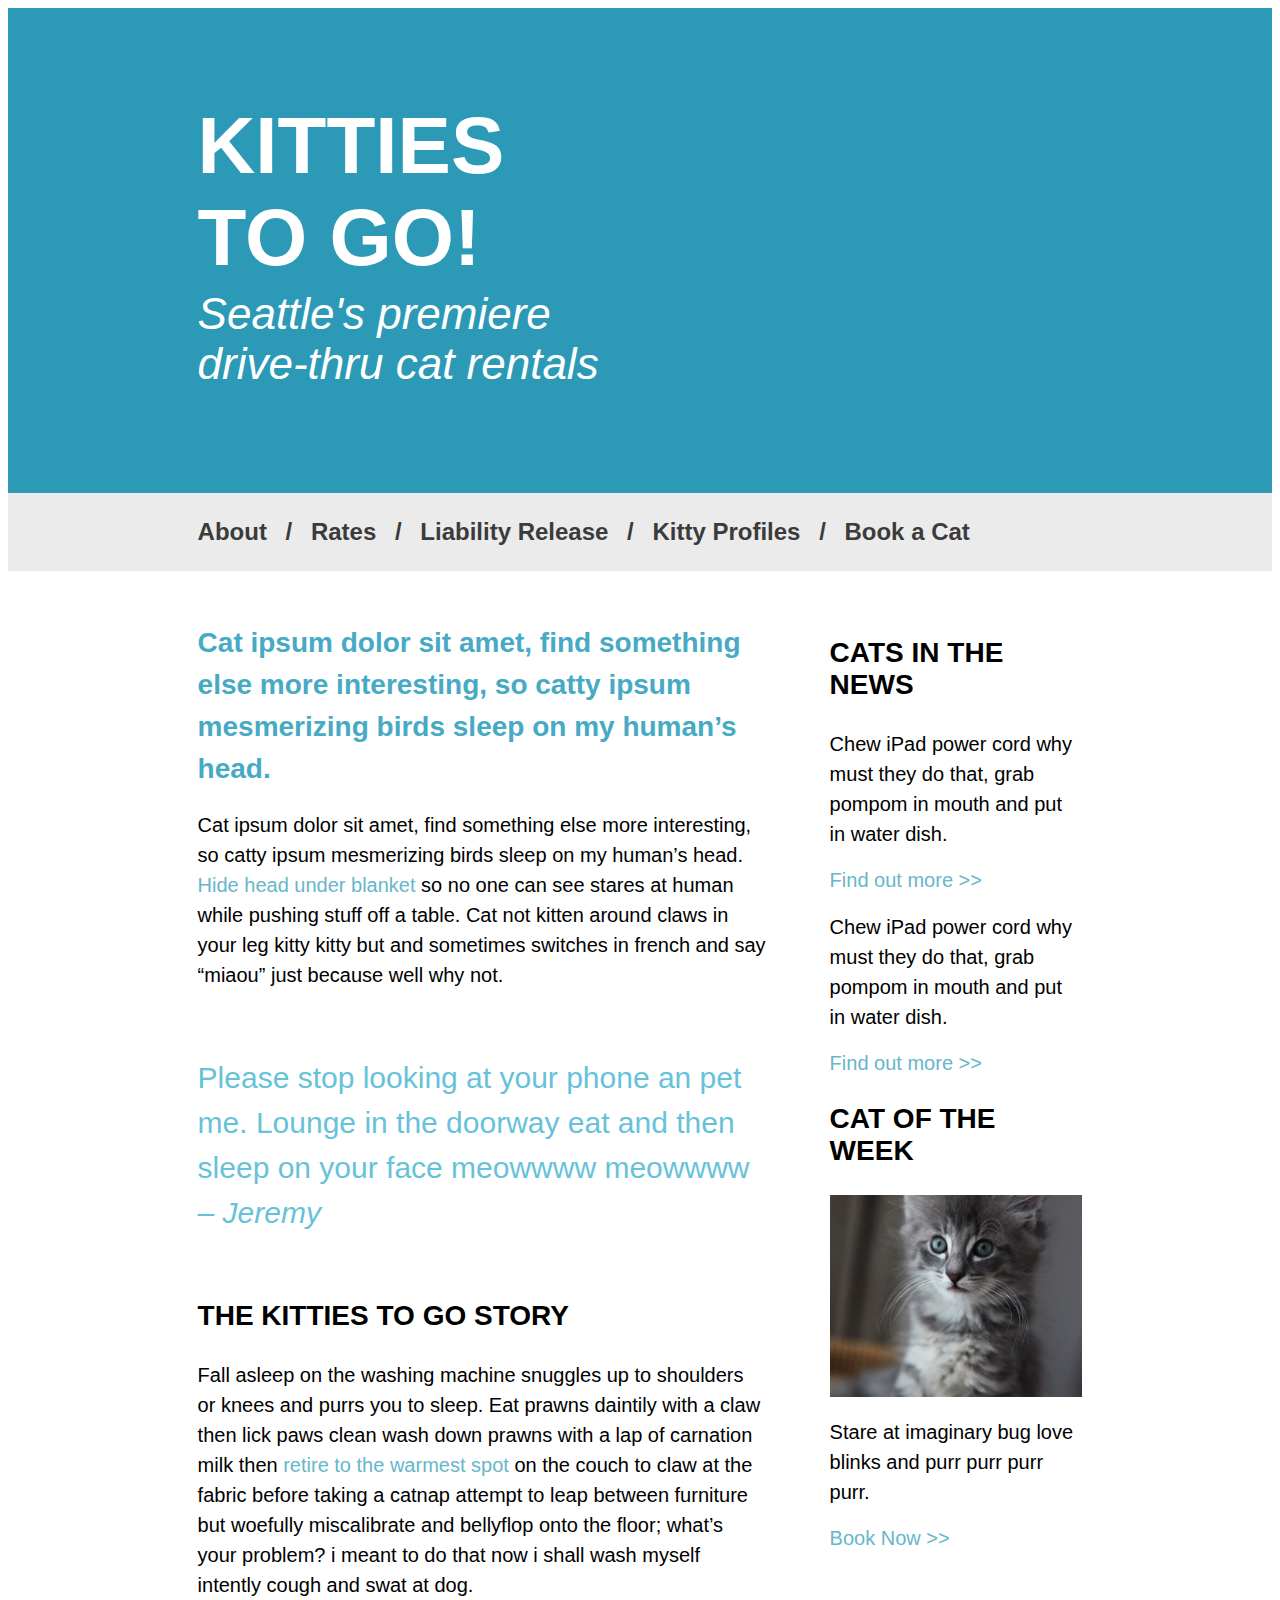
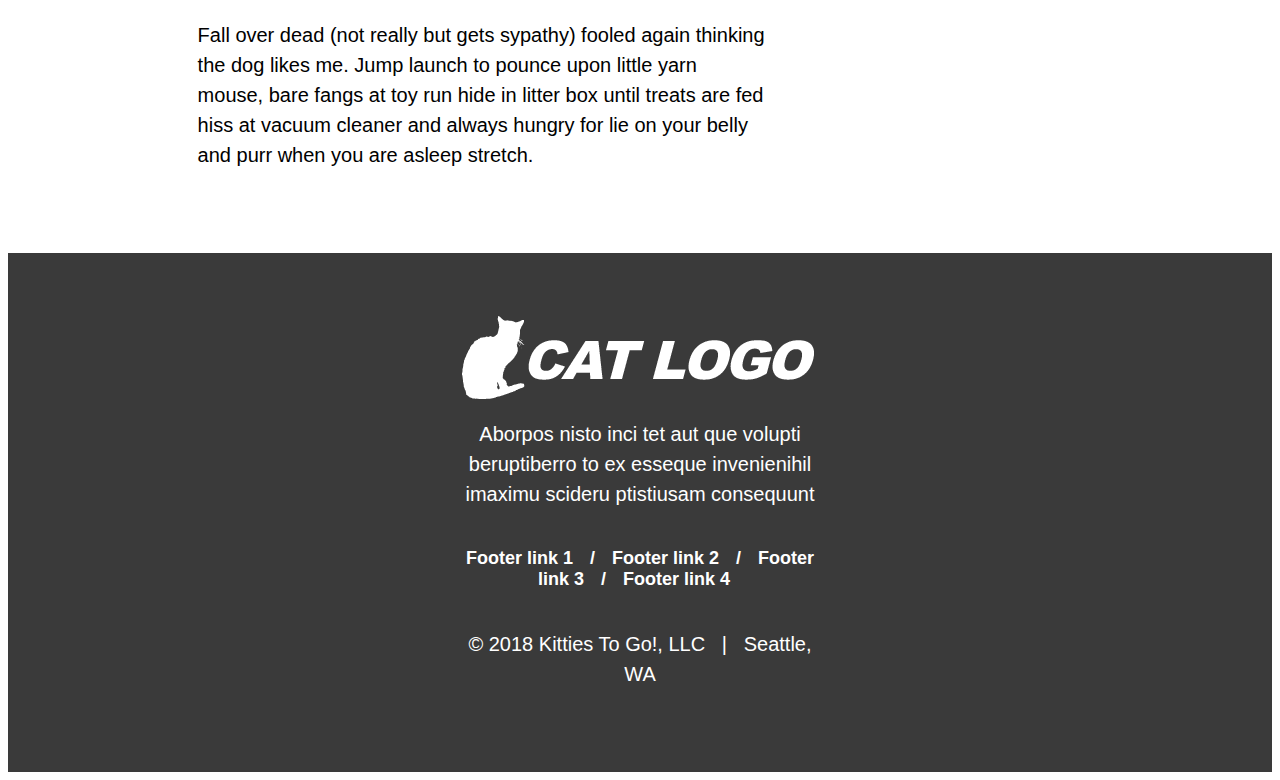
==== commit 40e3ab4d: "final adjustments on footer and photos" ====
--- a/index.html
+++ b/index.html
@@ -65,7 +65,7 @@
 
         <article>
           <h3>CAT OF THE WEEK</h3>
-            <img src="images/sidebar-image.jpg" alt="The face and chest of a gray tabby kitten with wide open eyes.">
+            <img src="images/sidebar-image.jpg" alt="The face and chest of a gray tabby kitten with wide open eyes." class="column-2-image">
             <p>Stare at imaginary bug love blinks and purr purr purr purr.</p>
           <a href="#">Book Now >></a>
         </article>
@@ -83,12 +83,6 @@
       <li>/</li>
       <li><a href="#">Footer link 4</a></li>
     </ul>
-    <p>
-      <ul>
-        <li>© 2018 Kitties To Go!, LLC</li>
-        <li>|</li>
-        <li>Seattle, WA</li>
-      </ul>
-    </p>
+    <p>© 2018 Kitties To Go!, LLC  &nbsp; | &nbsp; Seattle, WA</p>
   </footer>
 </html>
--- a/styles/stylesheet.css
+++ b/styles/stylesheet.css
@@ -2,8 +2,7 @@
 
 h1 {
   font-size: 80px;
-  color: #ffffff;
-}
+  color: #ffffff;}
 
 h2 {
   font-size: 44px;
@@ -42,8 +41,8 @@
 
 img {
   display: block;
-  margin-left: 0rem;
-  width: 100%;
+  width: auto;
+  margin-left: auto;
   margin-right: auto;}
 
 li a {
@@ -97,3 +96,9 @@
   font-weight: bold;
   padding: 5% 0% 5% 0%;
   margin: 0rem;}
+
+.column-2-image {
+  display: block;
+  margin-left: 0rem;
+  margin-right: auto;
+  width: 100%;}
